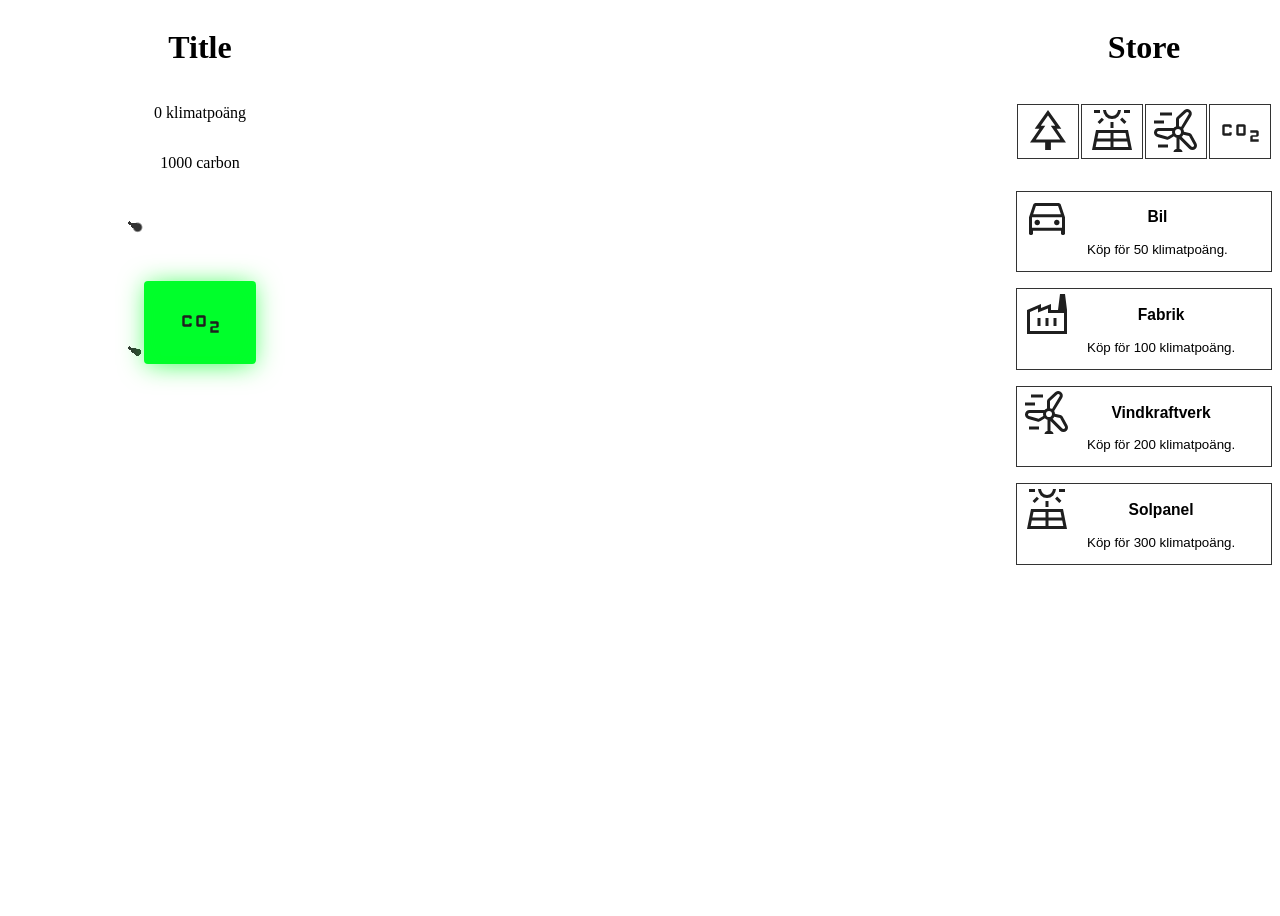
==== index.html @ 0be97409 "✨ update button styles for improved aesthetics; fix spacing in HTML; enhance carbon tracking functio" ====
<!DOCTYPE html>
<html lang="sv">

<head>
  <meta charset="UTF-8">
  <meta http-equiv="X-UA-Compatible" content="IE=edge">
  <meta name="viewport" content="width=device-width, initial-scale=1.0">
  <link rel="stylesheet" href="css/reset.css">
  <link rel="stylesheet" href="css/style.css">
  <title>Clicker exempel</title>
</head>

<body>
  <audio id="swoosh" src="assets/audio/607251__d4xx__swoosh-2.wav"></audio>
  <main class="game-hud">
    <div class="left">
      <h1>Title</h1>
      <p><span id="money-display">0</span> <span id="money-display-name">money</span></p>
      <p><span id="carbon-display">0</span> carbon</p>
      <div class="button-container">
        <div class="particle-button-box an">
          <button id="click-button" class="particle-button">
            <img src="assets/icons/co2_48dp_1F1F1F_FILL0_wght400_GRAD0_opsz48.svg" alt="co2">
          </button>
        </div>
      </div>
    </div>
    <div class="middle">
      <div id="msgbox"></div>
      <ul id="upgrades-display"></ul>
      <div id="achivements"></div>
    </div>
    <div class="right store">
      <h1>Store</h1>
      <ul id="upgrade-list" class="store-upgrades"></ul>
      <ul id="building-list" class="store-buildings"></ul>
    </div>
  </main>
  <script type="module" src="js/clicker.js"></script>
</body>

</html>
---- css/style.css ----
:root {
  --color-light: #f0f0f0;
  --color-dark: #333;
  --color-accent: #e2264d;
}

.game-hud {
  display: grid;
  grid-template-areas: "left middle right";
  grid-template-columns: 30vw 1fr 20vw;
  height: 100vh;
}

.left, .right {
  display: flex;
  flex-direction: column;
  text-align: center;
}

ul {
  padding: 0;
  list-style-type: none;
}

.store button {
  border: 1px solid var(--color-dark);
}

.store li {
  position: relative;
  :hover {
    background-color: var(--color-light);
    .store-tooltip {
      display: block;
    }
  }
}

.store-info {
  min-height: 4rem;
}

.store-upgrades {
  display: flex;
  flex-direction: row;
  justify-content: space-around;
}

.store-buildings {
  display: flex;
  flex-direction: column;
  gap: 1rem;
  button {
    width: 100%;
    display: flex;
    gap: 1rem;
  }
}

.store-tooltip {
  display: none;
  position: absolute;
  right: 75%;
  top: 50%;
  width: 20vw;
  background-color: var(--color-light);
  border: 1px solid var(--color-dark);
  padding: .5rem;
  z-index: 1;
}

.button-container {
  min-height: 30vh;
  display: grid;
  place-items: center;
}

/* knappstilar */
button {
  background-color: transparent;
  border: none;
}

.particle-button, .particle-button-box {
  display: inline-block;
  padding: .5rem 1rem;
  -webkit-appearance: none;
  appearance: none;
  background-color: hsl(130, 100%, 50%);
  color: #fff;
  border-radius: 4px;
  border: none;
  cursor: pointer;
  position: relative;
  transition: transform ease-in 0.1s, box-shadow ease-in 0.25s;
  box-shadow: 0 2px 25px hsla(129, 100%, 50%, 0.5);
}

.box {
  background-color: transparent;
}

.particle-button:focus {
  outline: 0;
}
.particle-button:before, .particle-button:after, .particle-button-box:before, .particle-button-box:after {
  position: absolute;
  content: "";
  display: block;
  width: 140%;
  height: 100%;
  left: -20%;
  z-index: -1000;
  transition: all ease-in-out 0.5s;
  background-repeat: no-repeat;
}
.particle-button:before {
  display: none;
  top: -75%;
  background-image: radial-gradient(circle, hsl(130, 100%, 50%) 20%, transparent 20%), radial-gradient(circle, transparent 20%, hsl(130, 100%, 50%) 20%, transparent 30%), radial-gradient(circle, hsl(130, 100%, 50%) 20%, transparent 20%), radial-gradient(circle, hsl(130, 100%, 50%) 20%, transparent 20%), radial-gradient(circle, transparent 10%, hsl(130, 100%, 50%) 15%, transparent 20%), radial-gradient(circle, hsl(130, 100%, 50%) 20%, transparent 20%), radial-gradient(circle, hsl(130, 100%, 50%) 20%, transparent 20%), radial-gradient(circle, hsl(130, 100%, 50%) 20%, transparent 20%), radial-gradient(circle, hsl(130, 100%, 50%) 20%, transparent 20%);
  background-size: 10% 10%, 20% 20%, 15% 15%, 20% 20%, 18% 18%, 10% 10%, 15% 15%, 10% 10%, 18% 18%;
}
.particle-button:after {
  display: none;
  bottom: -75%;
  background-image: radial-gradient(circle, hsl(130, 100%, 50%) 20%, transparent 20%), radial-gradient(circle, hsl(130, 100%, 50%) 20%, transparent 20%), radial-gradient(circle, transparent 10%, hsl(130, 100%, 50%) 15%, transparent 20%), radial-gradient(circle, hsl(130, 100%, 50%) 20%, transparent 20%), radial-gradient(circle, hsl(130, 100%, 50%) 20%, transparent 20%), radial-gradient(circle, hsl(130, 100%, 50%) 20%, transparent 20%), radial-gradient(circle, #ff0081 20%, transparent 20%);
  background-size: 15% 15%, 20% 20%, 18% 18%, 20% 20%, 15% 15%, 10% 10%, 20% 20%;
}

.particle-button-box:before {
  display: none;
  top: -75%;
  background-image: radial-gradient(circle, #333 20%, transparent 20%), radial-gradient(circle, transparent 20%, #333 20%, transparent 30%), radial-gradient(circle, #333 20%, transparent 20%), radial-gradient(circle, #333 20%, transparent 20%), radial-gradient(circle, transparent 10%, #333 15%, transparent 20%), radial-gradient(circle, #333 20%, transparent 20%), radial-gradient(circle, #333 20%, transparent 20%), radial-gradient(circle, #333 20%, transparent 20%), radial-gradient(circle, #333 20%, transparent 20%);
  background-size: 10% 10%, 20% 20%, 15% 15%, 20% 20%, 18% 18%, 10% 10%, 15% 15%, 10% 10%, 18% 18%;
}
.particle-button-box:after {
  display: none;
  bottom: -75%;
  background-image: radial-gradient(circle, #333 20%, transparent 20%), radial-gradient(circle, #333 20%, transparent 20%), radial-gradient(circle, transparent 10%, #333 15%, transparent 20%), radial-gradient(circle, #333 20%, transparent 20%), radial-gradient(circle, #333 20%, transparent 20%), radial-gradient(circle, #333 20%, transparent 20%), radial-gradient(circle, #333 20%, transparent 20%);
  background-size: 15% 15%, 20% 20%, 18% 18%, 20% 20%, 15% 15%, 10% 10%, 20% 20%;
}


.particle-button:active {
  transform: scale(0.9);
  background-color: hsl(130, 100%, 45%);
  box-shadow: 0 2px 25px rgba(255, 0, 130, 0.2);
}
.particle-button.animate:before {
  display: block;
  animation: topBubbles ease-in-out 0.75s forwards;
}
.particle-button.animate:after {
  display: block;
  animation: bottomBubbles ease-in-out 0.75s forwards;
}

.an:before {
  display: block;
  animation: topBubbles ease-in-out 2s infinite reverse;
}
.an:after {
  display: block;
  animation: bottomBubbles ease-in-out 2s infinite reverse;
}


@keyframes topBubbles {
  0% {
    background-position: 5% 90%, 10% 90%, 10% 90%, 15% 90%, 25% 90%, 25% 90%, 40% 90%, 55% 90%, 70% 90%;
  }
  50% {
    background-position: 0% 80%, 0% 20%, 10% 40%, 20% 0%, 30% 30%, 22% 50%, 50% 50%, 65% 20%, 90% 30%;
  }
  100% {
    background-position: 0% 70%, 0% 10%, 10% 30%, 20% -10%, 30% 20%, 22% 40%, 50% 40%, 65% 10%, 90% 20%;
    background-size: 0% 0%, 0% 0%, 0% 0%, 0% 0%, 0% 0%, 0% 0%;
  }
}
@keyframes bottomBubbles {
  0% {
    background-position: 10% -10%, 30% 10%, 55% -10%, 70% -10%, 85% -10%, 70% -10%, 70% 0%;
  }
  50% {
    background-position: 0% 80%, 20% 80%, 45% 60%, 60% 100%, 75% 70%, 95% 60%, 105% 0%;
  }
  100% {
    background-position: 0% 90%, 20% 90%, 45% 70%, 60% 110%, 75% 80%, 95% 70%, 110% 10%;
    background-size: 0% 0%, 0% 0%, 0% 0%, 0% 0%, 0% 0%, 0% 0%;
  }
}
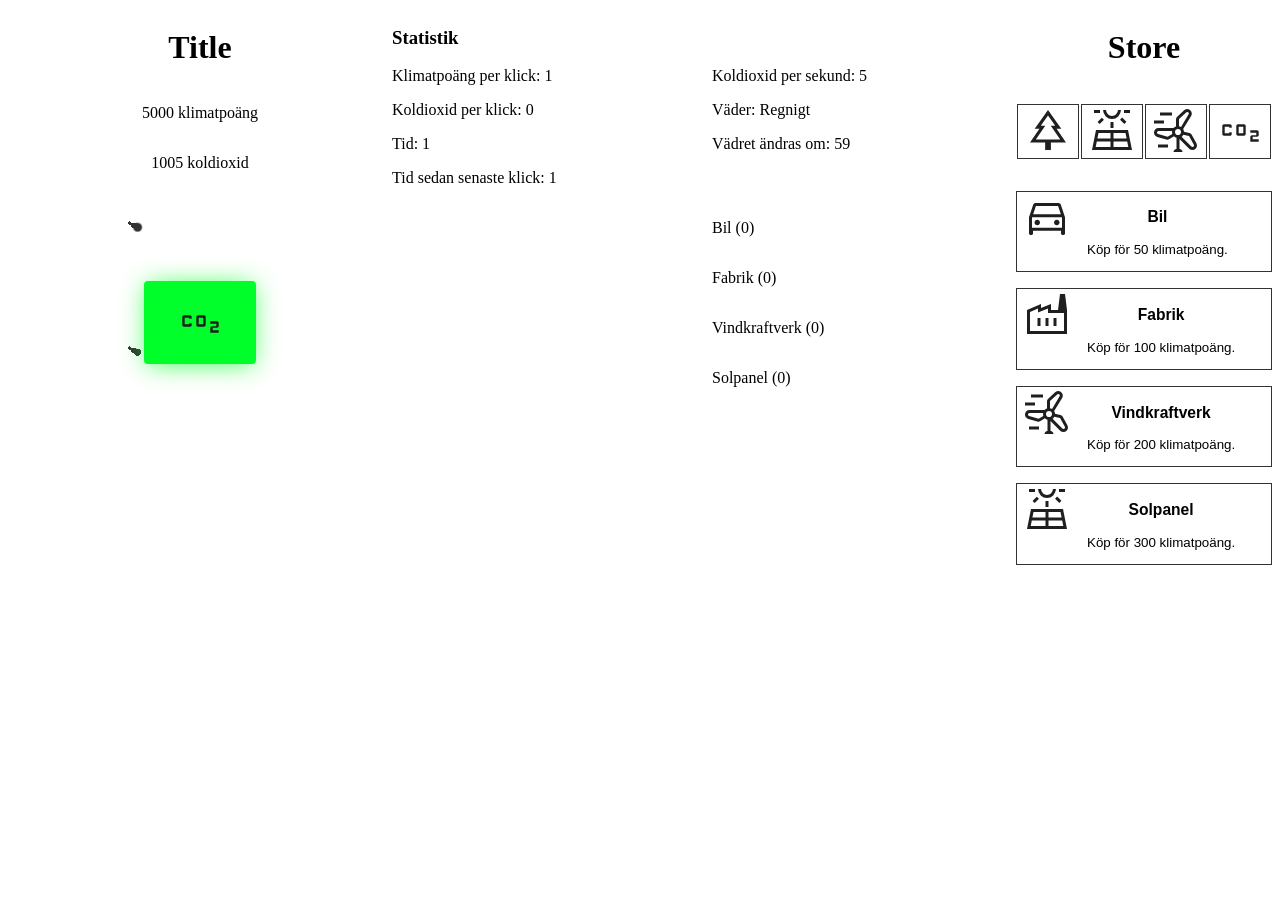
==== commit 2a2b4262: "✨ enhance game statistics display; update HTML structure for stats and upgrades; improve building ma" ====
--- a/index.html
+++ b/index.html
@@ -16,7 +16,7 @@
     <div class="left">
       <h1>Title</h1>
       <p><span id="money-display">0</span> <span id="money-display-name">money</span></p>
-      <p><span id="carbon-display">0</span> carbon</p>
+      <p><span id="carbon-display">0</span> koldioxid</p>
       <div class="button-container">
         <div class="particle-button-box an">
           <button id="click-button" class="particle-button">
@@ -26,8 +26,9 @@
       </div>
     </div>
     <div class="middle">
+      <div id="stats"></div>
+      <ul id="upgrades-display"></ul>
       <div id="msgbox"></div>
-      <ul id="upgrades-display"></ul>
       <div id="achivements"></div>
     </div>
     <div class="right store">
--- a/css/style.css
+++ b/css/style.css
@@ -2,6 +2,8 @@
   --color-light: #f0f0f0;
   --color-dark: #333;
   --color-accent: #e2264d;
+
+  --gutter: 1rem;
 }
 
 .game-hud {
@@ -15,6 +17,40 @@
   display: flex;
   flex-direction: column;
   text-align: center;
+}
+
+.middle {
+  position: relative;
+}
+
+.stats {
+  ul {
+    display: grid;
+    grid-template-columns: 1fr 1fr;
+    gap: var(--gutter);
+  }
+}
+
+.icon-container {
+  position: relative;
+  width: 100%;
+}
+
+.building-icon {
+  position: absolute;
+  width: 24px;
+  height: 24px;
+}
+
+#upgrades-display > li {
+  display: grid;
+  grid-template-columns: 1fr 1fr;
+  gap: var(--gutter);
+}
+
+#msgbox {
+  position: absolute;
+  bottom: 5vh;
 }
 
 ul {
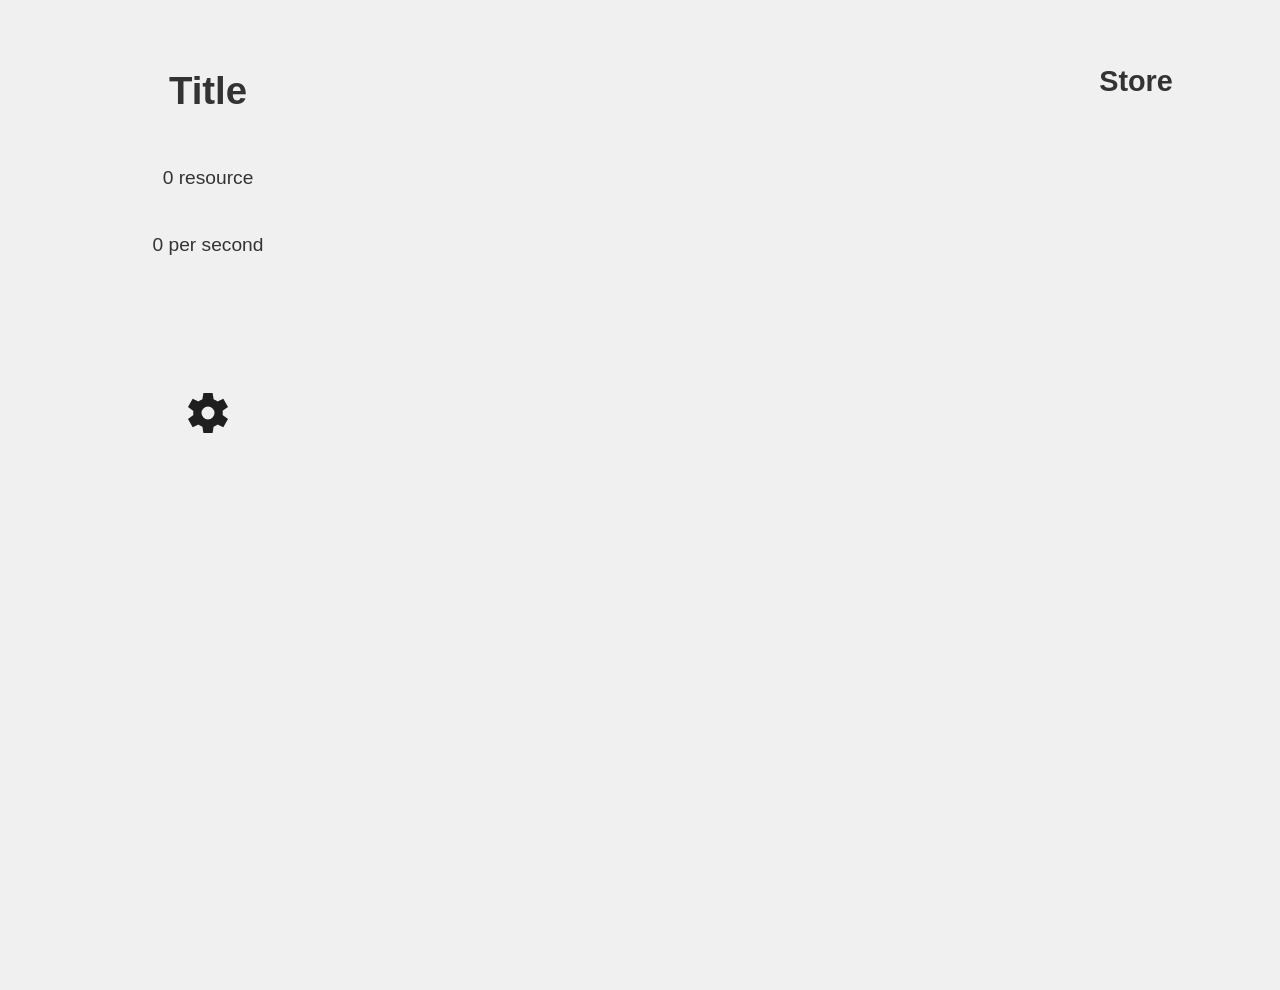
==== commit ce586d88: "✨ refactor HTML structure for game interface; update CSS styles for improved layout and accessibilit" ====
--- a/index.html
+++ b/index.html
@@ -2,42 +2,39 @@
 <html lang="sv">
 
 <head>
-  <meta charset="UTF-8">
-  <meta http-equiv="X-UA-Compatible" content="IE=edge">
-  <meta name="viewport" content="width=device-width, initial-scale=1.0">
-  <link rel="stylesheet" href="css/reset.css">
-  <link rel="stylesheet" href="css/style.css">
-  <title>Clicker exempel</title>
+    <meta charset="UTF-8">
+    <meta http-equiv="X-UA-Compatible" content="IE=edge">
+    <meta name="viewport" content="width=device-width, initial-scale=1.0">
+    <link rel="stylesheet" href="css/reset.css">
+    <link rel="stylesheet" href="css/style.css">
+    <title>Clicker exempel</title>
 </head>
 
 <body>
-  <audio id="swoosh" src="assets/audio/607251__d4xx__swoosh-2.wav"></audio>
-  <main class="game-hud">
-    <div class="left">
-      <h1>Title</h1>
-      <p><span id="money-display">0</span> <span id="money-display-name">money</span></p>
-      <p><span id="carbon-display">0</span> koldioxid</p>
-      <div class="button-container">
-        <div class="particle-button-box an">
-          <button id="click-button" class="particle-button">
-            <img src="assets/icons/co2_48dp_1F1F1F_FILL0_wght400_GRAD0_opsz48.svg" alt="co2">
-          </button>
+    <audio id="swoosh" src="assets/audio/607251__d4xx__swoosh-2.wav"></audio>
+    <main class="game-interface">
+        <div class="left">
+            <h1>Title</h1>
+            <p><span id="resource">0</span> <span id="resource-name">resource</span></p>
+            <p><span id="resource-per-second">0</span> per second</p>
+            <div class="button-container">
+                <button id="game-button" class="game-button">
+                    <img src="/assets/icons/settings_48dp_1F1F1F_FILL1_wght400_GRAD0_opsz48.svg" alt="Settings icon">
+                </button>
+            </div>
         </div>
-      </div>
-    </div>
-    <div class="middle">
-      <div id="stats"></div>
-      <ul id="upgrades-display"></ul>
-      <div id="msgbox"></div>
-      <div id="achivements"></div>
-    </div>
-    <div class="right store">
-      <h1>Store</h1>
-      <ul id="upgrade-list" class="store-upgrades"></ul>
-      <ul id="building-list" class="store-buildings"></ul>
-    </div>
-  </main>
-  <script type="module" src="js/clicker.js"></script>
+        <div class="middle">
+            <div id="stats"></div>
+            <ul id="upgrades-display"></ul>
+        </div>
+        <div class="right store">
+            <h2>Store</h2>
+            <ul id="upgrade-list" class="store-upgrades"></ul>
+            <ul id="building-list" class="store-buildings"></ul>
+        </div>
+    </main>
+    <div id="msgbox"></div>
+    <script type="module" src="js/clicker.js"></script>
 </body>
 
 </html>
--- a/css/style.css
+++ b/css/style.css
@@ -1,227 +1,139 @@
 :root {
-  --color-light: #f0f0f0;
-  --color-dark: #333;
-  --color-accent: #e2264d;
+    --color-light: #f0f0f0;
+    --color-dark: #333;
+    --color-primary: #e2264d;
 
-  --gutter: 1rem;
+    --font-body: sans-serif;
+    --gutter: 1rem;
 }
 
-.game-hud {
-  display: grid;
-  grid-template-areas: "left middle right";
-  grid-template-columns: 30vw 1fr 20vw;
-  height: 100vh;
+body {
+    position: relative;
+    font-family: var(--font-body);
+    font-size: 1.2rem;
+    line-height: 1.5;
+    color: var(--color-dark);
+    background-color: var(--color-light);
+    margin: 0;
 }
 
-.left, .right {
-  display: flex;
-  flex-direction: column;
-  text-align: center;
+ul {
+    padding: 0;
+    list-style-type: none;
 }
 
-.middle {
-  position: relative;
+.game-interface {
+    display: grid;
+    grid-template-areas: "left middle right";
+    grid-template-columns: 30vw 1fr 20vw;
+    height: 100vh;
+
+    padding-top: 4vh;
+    padding-bottom: 6vh;
+    padding-inline: var(--gutter);
 }
 
-.stats {
-  ul {
+.left,
+.right {
+    display: flex;
+    flex-direction: column;
+    text-align: center;
+}
+
+#upgrades-display li {
     display: grid;
     grid-template-columns: 1fr 1fr;
     gap: var(--gutter);
-  }
-}
-
-.icon-container {
-  position: relative;
-  width: 100%;
-}
-
-.building-icon {
-  position: absolute;
-  width: 24px;
-  height: 24px;
-}
-
-#upgrades-display > li {
-  display: grid;
-  grid-template-columns: 1fr 1fr;
-  gap: var(--gutter);
 }
 
 #msgbox {
-  position: absolute;
-  bottom: 5vh;
-}
-
-ul {
-  padding: 0;
-  list-style-type: none;
+    position: absolute;
+    bottom: 5vh;
+    left: 50%;
+    transform: translateX(-50%);
 }
 
 .store button {
-  border: 1px solid var(--color-dark);
+    border: 1px solid var(--color-dark);
 }
 
 .store li {
-  position: relative;
-  :hover {
+    position: relative;
+}
+
+.store li:hover {
     background-color: var(--color-light);
+
     .store-tooltip {
-      display: block;
+        display: block;
     }
-  }
 }
 
 .store-info {
-  min-height: 4rem;
+    min-height: 4rem;
 }
 
 .store-upgrades {
-  display: flex;
-  flex-direction: row;
-  justify-content: space-around;
+    display: flex;
+    flex-direction: row;
+    justify-content: space-around;
 }
 
 .store-buildings {
-  display: flex;
-  flex-direction: column;
-  gap: 1rem;
-  button {
+    display: flex;
+    flex-direction: column;
+    gap: 1rem;
+}
+
+.store-buildings button {
     width: 100%;
     display: flex;
     gap: 1rem;
-  }
 }
 
 .store-tooltip {
-  display: none;
-  position: absolute;
-  right: 75%;
-  top: 50%;
-  width: 20vw;
-  background-color: var(--color-light);
-  border: 1px solid var(--color-dark);
-  padding: .5rem;
-  z-index: 1;
+    display: none;
+    position: absolute;
+    right: 75%;
+    top: 50%;
+    width: 20vw;
+    background-color: var(--color-light);
+    border: 1px solid var(--color-dark);
+    padding: .5rem;
+    z-index: 1;
 }
 
 .button-container {
-  min-height: 30vh;
-  display: grid;
-  place-items: center;
+    min-height: 30vh;
+    display: grid;
+    place-items: center;
 }
 
 /* knappstilar */
-button {
-  background-color: transparent;
-  border: none;
+.game-button {
+    background-color: transparent;
+    border: 2px solid transparent;
+    padding: 1rem;
 }
 
-.particle-button, .particle-button-box {
-  display: inline-block;
-  padding: .5rem 1rem;
-  -webkit-appearance: none;
-  appearance: none;
-  background-color: hsl(130, 100%, 50%);
-  color: #fff;
-  border-radius: 4px;
-  border: none;
-  cursor: pointer;
-  position: relative;
-  transition: transform ease-in 0.1s, box-shadow ease-in 0.25s;
-  box-shadow: 0 2px 25px hsla(129, 100%, 50%, 0.5);
+.game-button:focus {
+    outline: none;
 }
 
-.box {
-  background-color: transparent;
+.game-button:hover {
+    border: 2px solid var(--color-dark);
+    color: var(--color-light);
 }
 
-.particle-button:focus {
-  outline: 0;
-}
-.particle-button:before, .particle-button:after, .particle-button-box:before, .particle-button-box:after {
-  position: absolute;
-  content: "";
-  display: block;
-  width: 140%;
-  height: 100%;
-  left: -20%;
-  z-index: -1000;
-  transition: all ease-in-out 0.5s;
-  background-repeat: no-repeat;
-}
-.particle-button:before {
-  display: none;
-  top: -75%;
-  background-image: radial-gradient(circle, hsl(130, 100%, 50%) 20%, transparent 20%), radial-gradient(circle, transparent 20%, hsl(130, 100%, 50%) 20%, transparent 30%), radial-gradient(circle, hsl(130, 100%, 50%) 20%, transparent 20%), radial-gradient(circle, hsl(130, 100%, 50%) 20%, transparent 20%), radial-gradient(circle, transparent 10%, hsl(130, 100%, 50%) 15%, transparent 20%), radial-gradient(circle, hsl(130, 100%, 50%) 20%, transparent 20%), radial-gradient(circle, hsl(130, 100%, 50%) 20%, transparent 20%), radial-gradient(circle, hsl(130, 100%, 50%) 20%, transparent 20%), radial-gradient(circle, hsl(130, 100%, 50%) 20%, transparent 20%);
-  background-size: 10% 10%, 20% 20%, 15% 15%, 20% 20%, 18% 18%, 10% 10%, 15% 15%, 10% 10%, 18% 18%;
-}
-.particle-button:after {
-  display: none;
-  bottom: -75%;
-  background-image: radial-gradient(circle, hsl(130, 100%, 50%) 20%, transparent 20%), radial-gradient(circle, hsl(130, 100%, 50%) 20%, transparent 20%), radial-gradient(circle, transparent 10%, hsl(130, 100%, 50%) 15%, transparent 20%), radial-gradient(circle, hsl(130, 100%, 50%) 20%, transparent 20%), radial-gradient(circle, hsl(130, 100%, 50%) 20%, transparent 20%), radial-gradient(circle, hsl(130, 100%, 50%) 20%, transparent 20%), radial-gradient(circle, #ff0081 20%, transparent 20%);
-  background-size: 15% 15%, 20% 20%, 18% 18%, 20% 20%, 15% 15%, 10% 10%, 20% 20%;
+.game-button:active > img{
+    animation: rotate 500ms linear infinite;
 }
 
-.particle-button-box:before {
-  display: none;
-  top: -75%;
-  background-image: radial-gradient(circle, #333 20%, transparent 20%), radial-gradient(circle, transparent 20%, #333 20%, transparent 30%), radial-gradient(circle, #333 20%, transparent 20%), radial-gradient(circle, #333 20%, transparent 20%), radial-gradient(circle, transparent 10%, #333 15%, transparent 20%), radial-gradient(circle, #333 20%, transparent 20%), radial-gradient(circle, #333 20%, transparent 20%), radial-gradient(circle, #333 20%, transparent 20%), radial-gradient(circle, #333 20%, transparent 20%);
-  background-size: 10% 10%, 20% 20%, 15% 15%, 20% 20%, 18% 18%, 10% 10%, 15% 15%, 10% 10%, 18% 18%;
-}
-.particle-button-box:after {
-  display: none;
-  bottom: -75%;
-  background-image: radial-gradient(circle, #333 20%, transparent 20%), radial-gradient(circle, #333 20%, transparent 20%), radial-gradient(circle, transparent 10%, #333 15%, transparent 20%), radial-gradient(circle, #333 20%, transparent 20%), radial-gradient(circle, #333 20%, transparent 20%), radial-gradient(circle, #333 20%, transparent 20%), radial-gradient(circle, #333 20%, transparent 20%);
-  background-size: 15% 15%, 20% 20%, 18% 18%, 20% 20%, 15% 15%, 10% 10%, 20% 20%;
-}
-
-
-.particle-button:active {
-  transform: scale(0.9);
-  background-color: hsl(130, 100%, 45%);
-  box-shadow: 0 2px 25px rgba(255, 0, 130, 0.2);
-}
-.particle-button.animate:before {
-  display: block;
-  animation: topBubbles ease-in-out 0.75s forwards;
-}
-.particle-button.animate:after {
-  display: block;
-  animation: bottomBubbles ease-in-out 0.75s forwards;
-}
-
-.an:before {
-  display: block;
-  animation: topBubbles ease-in-out 2s infinite reverse;
-}
-.an:after {
-  display: block;
-  animation: bottomBubbles ease-in-out 2s infinite reverse;
-}
-
-
-@keyframes topBubbles {
-  0% {
-    background-position: 5% 90%, 10% 90%, 10% 90%, 15% 90%, 25% 90%, 25% 90%, 40% 90%, 55% 90%, 70% 90%;
-  }
-  50% {
-    background-position: 0% 80%, 0% 20%, 10% 40%, 20% 0%, 30% 30%, 22% 50%, 50% 50%, 65% 20%, 90% 30%;
-  }
-  100% {
-    background-position: 0% 70%, 0% 10%, 10% 30%, 20% -10%, 30% 20%, 22% 40%, 50% 40%, 65% 10%, 90% 20%;
-    background-size: 0% 0%, 0% 0%, 0% 0%, 0% 0%, 0% 0%, 0% 0%;
-  }
-}
-@keyframes bottomBubbles {
-  0% {
-    background-position: 10% -10%, 30% 10%, 55% -10%, 70% -10%, 85% -10%, 70% -10%, 70% 0%;
-  }
-  50% {
-    background-position: 0% 80%, 20% 80%, 45% 60%, 60% 100%, 75% 70%, 95% 60%, 105% 0%;
-  }
-  100% {
-    background-position: 0% 90%, 20% 90%, 45% 70%, 60% 110%, 75% 80%, 95% 70%, 110% 10%;
-    background-size: 0% 0%, 0% 0%, 0% 0%, 0% 0%, 0% 0%, 0% 0%;
-  }
+@keyframes rotate {
+    0% {
+        transform: rotate(0deg);
+    }
+    100% {
+        transform: rotate(360deg);
+    }
 }
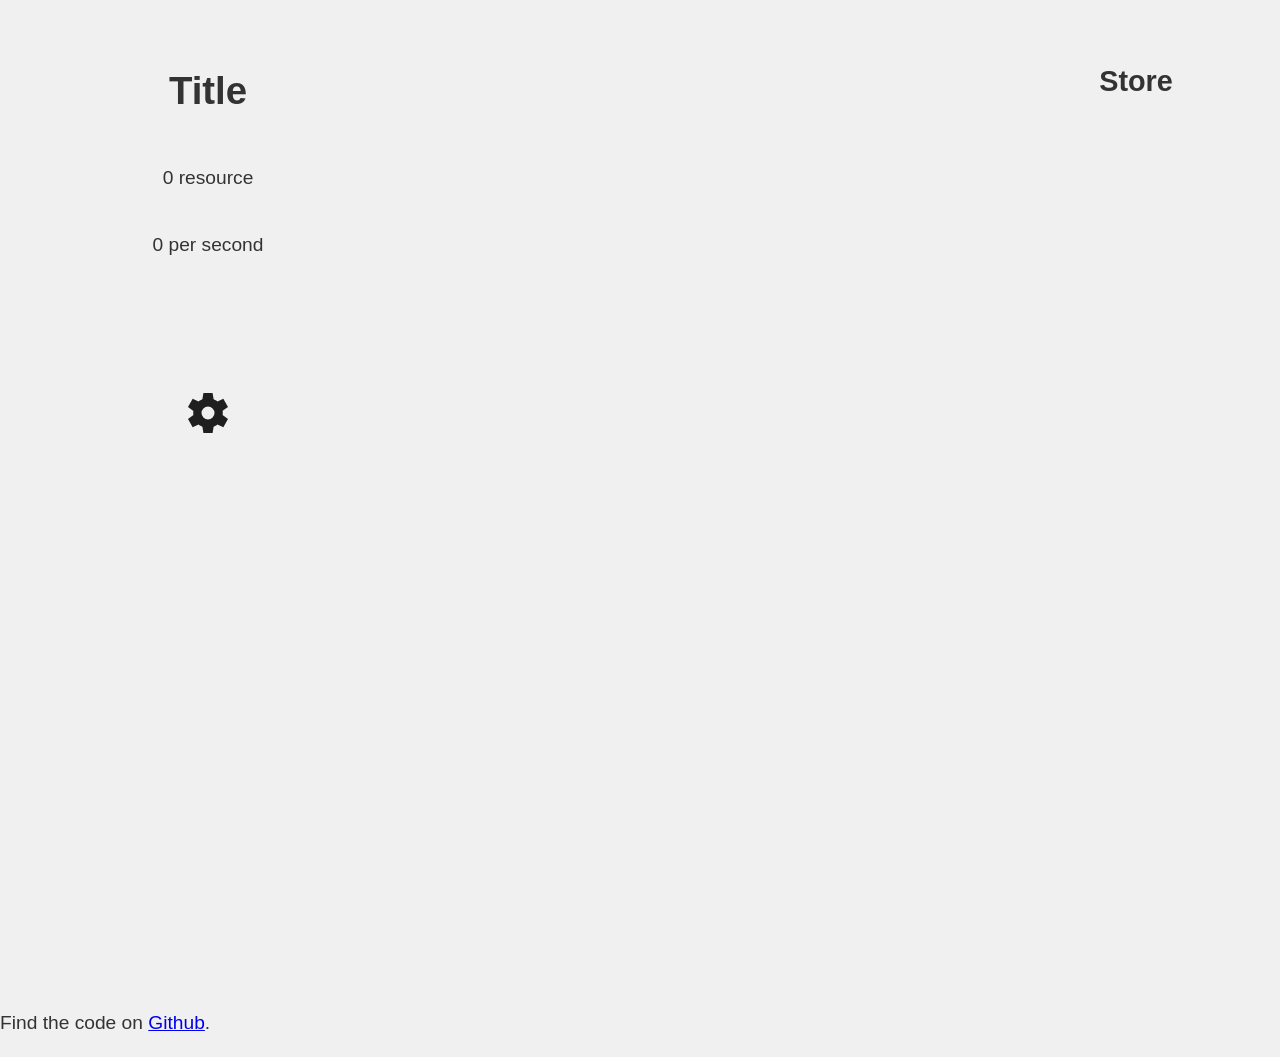
==== commit c9a6a57e: "✨ update color variables for message box styles; adjust upgrades display ID in HTML; enhance footer " ====
--- a/index.html
+++ b/index.html
@@ -25,7 +25,7 @@
         </div>
         <div class="middle">
             <div id="stats"></div>
-            <ul id="upgrades-display"></ul>
+            <ul id="upgrades"></ul>
         </div>
         <div class="right store">
             <h2>Store</h2>
@@ -33,6 +33,9 @@
             <ul id="building-list" class="store-buildings"></ul>
         </div>
     </main>
+    <footer>
+        <p>Find the code on <a href="https://github.com/jensadev/wu1-clicker">Github</a>.</p>
+    </footer>
     <div id="msgbox"></div>
     <script type="module" src="js/clicker.js"></script>
 </body>
--- a/css/style.css
+++ b/css/style.css
@@ -2,6 +2,10 @@
     --color-light: #f0f0f0;
     --color-dark: #333;
     --color-primary: #e2264d;
+    --color-success: #4caf50;
+    --color-error: #f44336;
+    --color-warning: #ff9800;
+    --color-info: #2196f3;
 
     --font-body: sans-serif;
     --gutter: 1rem;
@@ -51,6 +55,25 @@
     bottom: 5vh;
     left: 50%;
     transform: translateX(-50%);
+}
+
+#msgbox p {
+    margin-bottom: var(--gutter);
+    padding: 0.8em;
+    border: 1px solid var(--color-dark);
+}
+
+.success {
+    background-color: var(--color-success);
+}
+.error {
+    background-color: var(--color-error);
+}
+.warning {
+    background-color: var(--color-warning);
+}
+.info {
+    background-color: var(--color-info);
 }
 
 .store button {
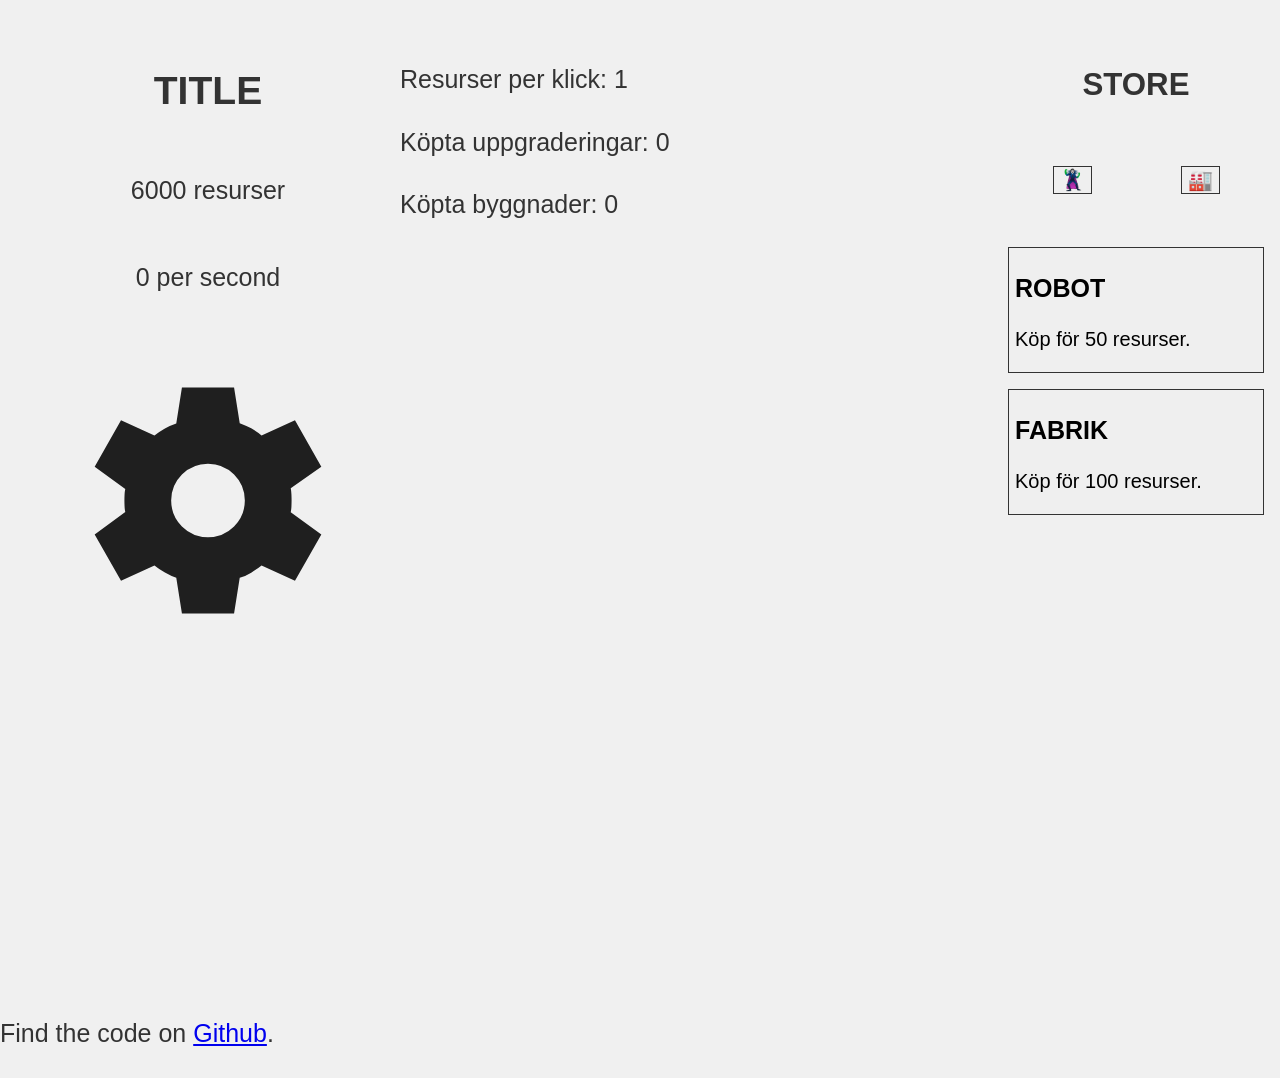
==== commit e4eb7359: "✨ enhance responsive typography and layout; update resource initialization and improve stats display" ====
--- a/index.html
+++ b/index.html
@@ -13,7 +13,7 @@
 <body>
     <audio id="swoosh" src="assets/audio/607251__d4xx__swoosh-2.wav"></audio>
     <main class="game-interface">
-        <div class="left">
+        <div class="left flow">
             <h1>Title</h1>
             <p><span id="resource">0</span> <span id="resource-name">resource</span></p>
             <p><span id="resource-per-second">0</span> per second</p>
@@ -23,11 +23,11 @@
                 </button>
             </div>
         </div>
-        <div class="middle">
+        <div class="middle flow">
             <div id="stats"></div>
             <ul id="upgrades"></ul>
         </div>
-        <div class="right store">
+        <div class="right store flow">
             <h2>Store</h2>
             <ul id="upgrade-list" class="store-upgrades"></ul>
             <ul id="building-list" class="store-buildings"></ul>
--- a/css/style.css
+++ b/css/style.css
@@ -9,12 +9,22 @@
 
     --font-body: sans-serif;
     --gutter: 1rem;
+
+    /* @link https://utopia.fyi/type/calculator?c=320,18,1.2,1240,20,1.25,5,2,&s=0.75|0.5|0.25,1.5|2|3|4|6,s-l&g=s,l,xl,12 */
+    --step--2: clamp(0.7813rem, 0.7747rem + 0.0326vw, 0.8rem);
+    --step--1: clamp(0.9375rem, 0.9158rem + 0.1087vw, 1rem);
+    --step-0: clamp(1.125rem, 1.0815rem + 0.2174vw, 1.25rem);
+    --step-1: clamp(1.35rem, 1.2761rem + 0.3696vw, 1.5625rem);
+    --step-2: clamp(1.62rem, 1.5041rem + 0.5793vw, 1.9531rem);
+    --step-3: clamp(1.944rem, 1.771rem + 0.8651vw, 2.4414rem);
+    --step-4: clamp(2.3328rem, 2.0827rem + 1.2504vw, 3.0518rem);
+    --step-5: clamp(2.7994rem, 2.4462rem + 1.7658vw, 3.8147rem);
 }
 
 body {
     position: relative;
     font-family: var(--font-body);
-    font-size: 1.2rem;
+    font-size: var(--step-1);
     line-height: 1.5;
     color: var(--color-dark);
     background-color: var(--color-light);
@@ -24,6 +34,27 @@
 ul {
     padding: 0;
     list-style-type: none;
+}
+
+h1, h2, h3 {
+    font-weight: 800;
+    text-transform: uppercase;
+}
+
+h1 {
+    font-size: var(--step-3);
+}
+
+h2 {
+    font-size: var(--step-2);
+}
+
+h3 {
+    font-size: var(--step-1);
+}
+
+.flow > * + * {
+    margin-top: var(--flow-space, 1em);
 }
 
 .game-interface {
@@ -66,17 +97,21 @@
 .success {
     background-color: var(--color-success);
 }
+
 .error {
     background-color: var(--color-error);
 }
+
 .warning {
     background-color: var(--color-warning);
 }
+
 .info {
     background-color: var(--color-info);
 }
 
 .store button {
+    font-size: var(--step-0);
     border: 1px solid var(--color-dark);
 }
 
@@ -86,10 +121,10 @@
 
 .store li:hover {
     background-color: var(--color-light);
-
-    .store-tooltip {
-        display: block;
-    }
+}
+
+.store li:hover .store-tooltip {
+    display: block;
 }
 
 .store-info {
@@ -110,8 +145,7 @@
 
 .store-buildings button {
     width: 100%;
-    display: flex;
-    gap: 1rem;
+    text-align: left;
 }
 
 .store-tooltip {
@@ -124,6 +158,7 @@
     border: 1px solid var(--color-dark);
     padding: .5rem;
     z-index: 1;
+    font-size: var(--step--1);
 }
 
 .button-container {
@@ -137,6 +172,13 @@
     background-color: transparent;
     border: 2px solid transparent;
     padding: 1rem;
+    width: 80%;
+    display: grid;
+    place-items: center;
+}
+
+.game-button img {
+    width: 100%;
 }
 
 .game-button:focus {
@@ -148,7 +190,7 @@
     color: var(--color-light);
 }
 
-.game-button:active > img{
+.game-button:active>img {
     animation: rotate 500ms linear infinite;
 }
 
@@ -156,6 +198,7 @@
     0% {
         transform: rotate(0deg);
     }
+
     100% {
         transform: rotate(360deg);
     }
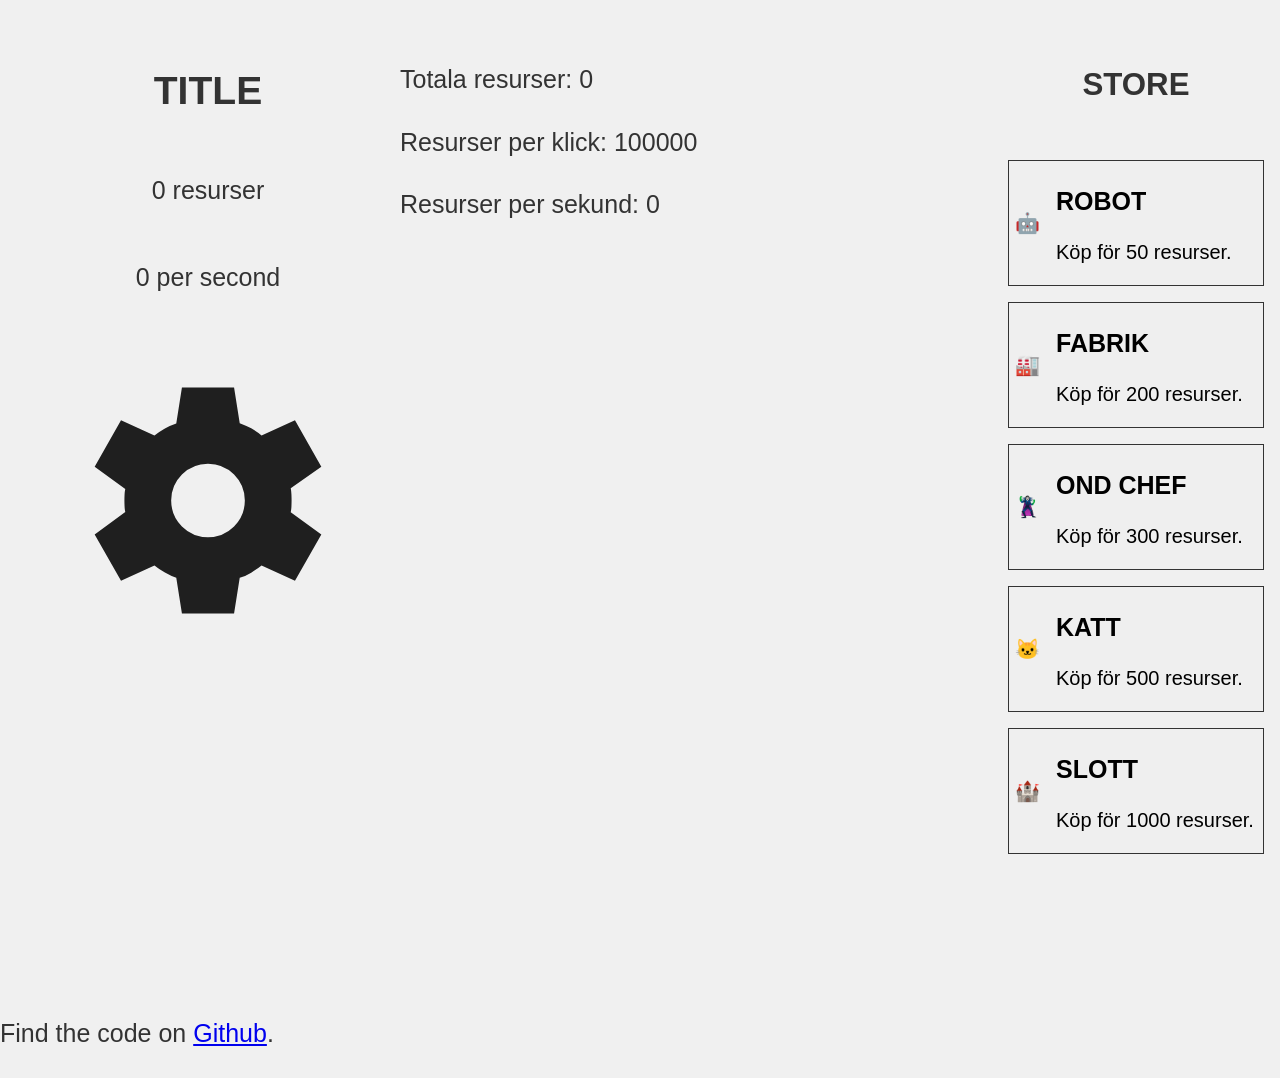
==== commit 01c15888: "✨ refactor store structure; update building definitions and remove upgrades; enhance stats display a" ====
--- a/index.html
+++ b/index.html
@@ -24,19 +24,44 @@
             </div>
         </div>
         <div class="middle flow">
-            <div id="stats"></div>
-            <ul id="upgrades"></ul>
+            <div id="stats">
+                <ul class="stats-list">
+                </ul>
+                <template id="stats-item-template">
+                    <li class="stats-item">
+                        <p class="stats-value"></p>
+                    </li>
+                </template>
+            </div>
         </div>
         <div class="right store flow">
             <h2>Store</h2>
-            <ul id="upgrade-list" class="store-upgrades"></ul>
             <ul id="building-list" class="store-buildings"></ul>
+            <template id="store-item-template">
+                <li class="store-item">
+                    <button class="store-button">
+                        <div class="icon"></div>
+                        <div class="details">
+                            <h3 class="title"></h3>
+                            <p class="cost"></p>
+                        </div>
+                    </button>
+                    <div class="tooltip">
+                        <p class="lore"></p>
+                        <p class="description"></p>
+                    </div>
+                </li>
+            </template>
         </div>
     </main>
     <footer>
         <p>Find the code on <a href="https://github.com/jensadev/wu1-clicker">Github</a>.</p>
     </footer>
-    <div id="msgbox"></div>
+    <div id="msgbox">
+        <template id="message-template">
+            <p class="message"></p>
+        </template>
+    </div>
     <script type="module" src="js/clicker.js"></script>
 </body>
 
--- a/css/style.css
+++ b/css/style.css
@@ -110,20 +110,23 @@
     background-color: var(--color-info);
 }
 
-.store button {
+.store-button {
     font-size: var(--step-0);
     border: 1px solid var(--color-dark);
-}
-
-.store li {
+    display: flex;
+    gap: var(--gutter);
+    align-items: center;
+}
+
+.store-item {
     position: relative;
 }
 
-.store li:hover {
+.store-item:hover {
     background-color: var(--color-light);
 }
 
-.store li:hover .store-tooltip {
+.store-item:hover > .tooltip {
     display: block;
 }
 
@@ -148,7 +151,7 @@
     text-align: left;
 }
 
-.store-tooltip {
+.tooltip {
     display: none;
     position: absolute;
     right: 75%;
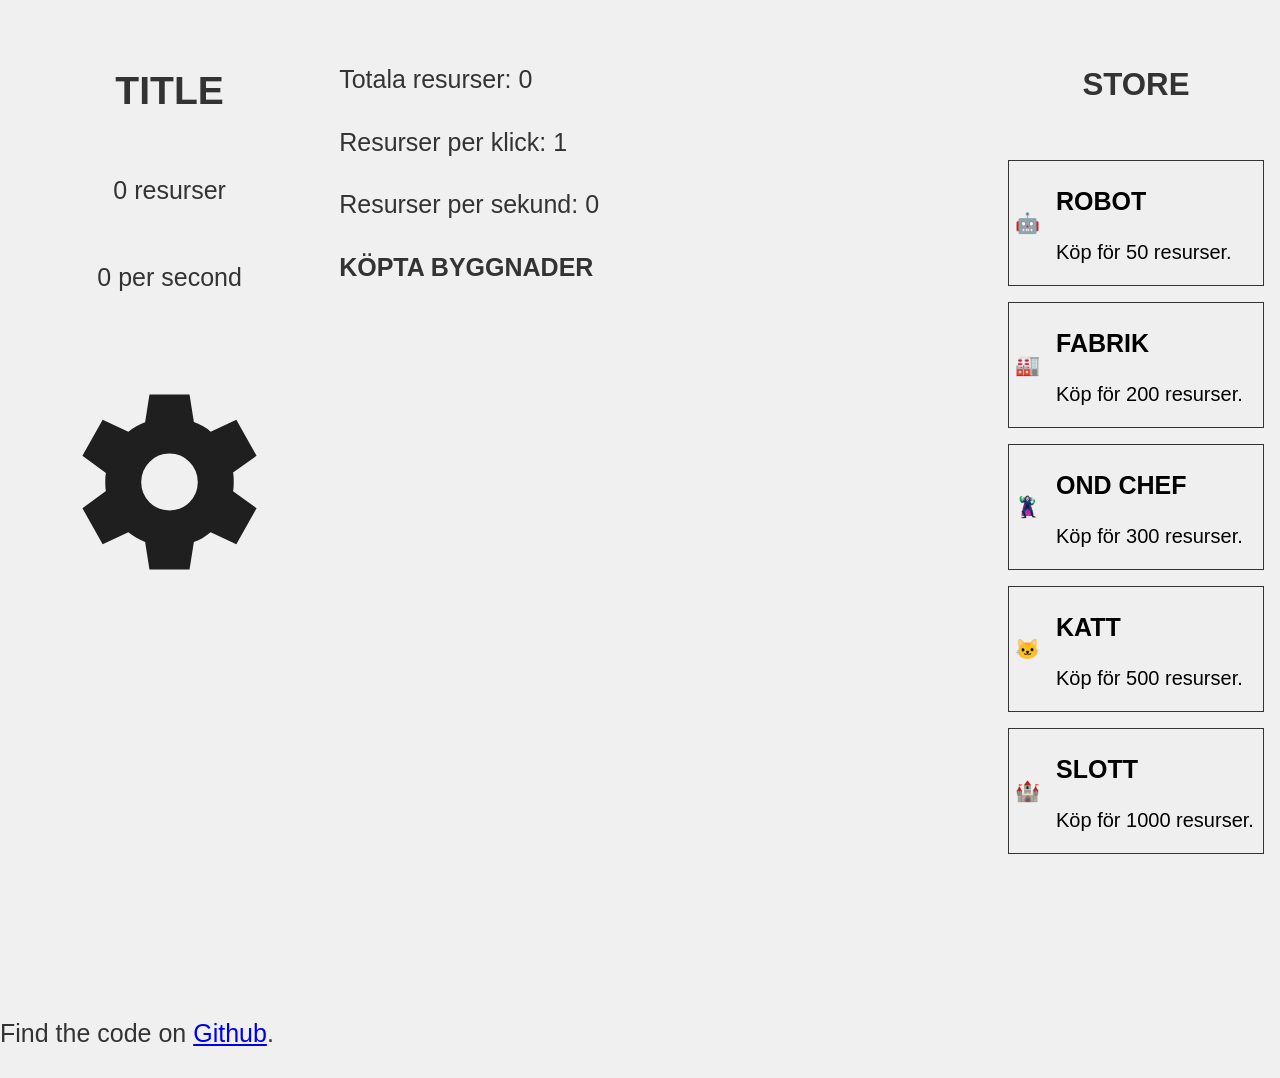
==== commit cff65f6d: "✨ enhance layout and styling; update store item structure and tooltip functionality; improve message" ====
--- a/index.html
+++ b/index.html
@@ -33,22 +33,31 @@
                     </li>
                 </template>
             </div>
+            <div id="purchased-buildings">
+                <h3>Köpta Byggnader</h3>
+                <ul class="building-list"></ul>
+                <template id="building-item-template">
+                    <li class="building-item">
+                        <span class="icon"></span>
+                    </li>
+                </template>
+            </div>
         </div>
         <div class="right store flow">
             <h2>Store</h2>
             <ul id="building-list" class="store-buildings"></ul>
             <template id="store-item-template">
                 <li class="store-item">
-                    <button class="store-button">
-                        <div class="icon"></div>
-                        <div class="details">
-                            <h3 class="title"></h3>
-                            <p class="cost"></p>
+                    <button class="store-item-button">
+                        <div class="store-item-icon"></div>
+                        <div class="store-item-details">
+                            <h3 class="store-item-title"></h3>
+                            <p class="store-item-cost"></p>
                         </div>
                     </button>
-                    <div class="tooltip">
-                        <p class="lore"></p>
-                        <p class="description"></p>
+                    <div class="store-tooltip">
+                        <p class="store-tooltip-lore"></p>
+                        <p class="store-tooltip-description"></p>
                     </div>
                 </li>
             </template>
@@ -57,9 +66,12 @@
     <footer>
         <p>Find the code on <a href="https://github.com/jensadev/wu1-clicker">Github</a>.</p>
     </footer>
-    <div id="msgbox">
+    <div id="message-container">
         <template id="message-template">
-            <p class="message"></p>
+            <div class="message">
+                <p class="message-icon"></p>
+                <p class="message-text"></p>
+            </div>
         </template>
     </div>
     <script type="module" src="js/clicker.js"></script>
--- a/css/style.css
+++ b/css/style.css
@@ -23,16 +23,19 @@
 
 body {
     position: relative;
+    margin: 0;
+
     font-family: var(--font-body);
     font-size: var(--step-1);
     line-height: 1.5;
+
     color: var(--color-dark);
     background-color: var(--color-light);
-    margin: 0;
 }
 
 ul {
     padding: 0;
+
     list-style-type: none;
 }
 
@@ -53,16 +56,13 @@
     font-size: var(--step-1);
 }
 
-.flow > * + * {
-    margin-top: var(--flow-space, 1em);
-}
-
+/* Layout */
 .game-interface {
     display: grid;
     grid-template-areas: "left middle right";
-    grid-template-columns: 30vw 1fr 20vw;
+    grid-template-columns: 24vw 1fr 20vw;
+    gap: var(--gutter);
     height: 100vh;
-
     padding-top: 4vh;
     padding-bottom: 6vh;
     padding-inline: var(--gutter);
@@ -72,25 +72,25 @@
 .right {
     display: flex;
     flex-direction: column;
+
     text-align: center;
 }
 
-#upgrades-display li {
-    display: grid;
-    grid-template-columns: 1fr 1fr;
-    gap: var(--gutter);
-}
-
-#msgbox {
+#message-container {
     position: absolute;
     bottom: 5vh;
     left: 50%;
     transform: translateX(-50%);
-}
-
-#msgbox p {
+    max-height: 50vh;
+    overflow: hidden;
+}
+
+.message {
+    display: flex;
+    gap: var(--gutter);
     margin-bottom: var(--gutter);
     padding: 0.8em;
+
     border: 1px solid var(--color-dark);
 }
 
@@ -110,14 +110,6 @@
     background-color: var(--color-info);
 }
 
-.store-button {
-    font-size: var(--step-0);
-    border: 1px solid var(--color-dark);
-    display: flex;
-    gap: var(--gutter);
-    align-items: center;
-}
-
 .store-item {
     position: relative;
 }
@@ -126,18 +118,18 @@
     background-color: var(--color-light);
 }
 
-.store-item:hover > .tooltip {
+.store-item:hover > .store-tooltip {
     display: block;
 }
 
-.store-info {
-    min-height: 4rem;
-}
-
-.store-upgrades {
-    display: flex;
-    flex-direction: row;
-    justify-content: space-around;
+.store-item-button {
+    display: flex;
+    align-items: center;
+    gap: var(--gutter);
+
+    font-size: var(--step-0);
+
+    border: 1px solid var(--color-dark);
 }
 
 .store-buildings {
@@ -146,38 +138,46 @@
     gap: 1rem;
 }
 
-.store-buildings button {
+.store-item-button {
     width: 100%;
+
     text-align: left;
 }
 
-.tooltip {
+.store-tooltip {
     display: none;
     position: absolute;
     right: 75%;
     top: 50%;
+    z-index: 1;
     width: 20vw;
+    padding: 0.5rem;
+
+    font-size: var(--step--1);
+
     background-color: var(--color-light);
     border: 1px solid var(--color-dark);
-    padding: .5rem;
-    z-index: 1;
-    font-size: var(--step--1);
+}
+
+.flow > * + * {
+    margin-top: var(--flow-space, 1em);
 }
 
 .button-container {
-    min-height: 30vh;
     display: grid;
     place-items: center;
+    min-height: 30vh;
 }
 
 /* knappstilar */
 .game-button {
+    display: grid;
+    place-items: center;
+    width: 80%;
+    padding: 1rem;
+
     background-color: transparent;
     border: 2px solid transparent;
-    padding: 1rem;
-    width: 80%;
-    display: grid;
-    place-items: center;
 }
 
 .game-button img {
@@ -189,8 +189,8 @@
 }
 
 .game-button:hover {
+    color: var(--color-light);
     border: 2px solid var(--color-dark);
-    color: var(--color-light);
 }
 
 .game-button:active>img {
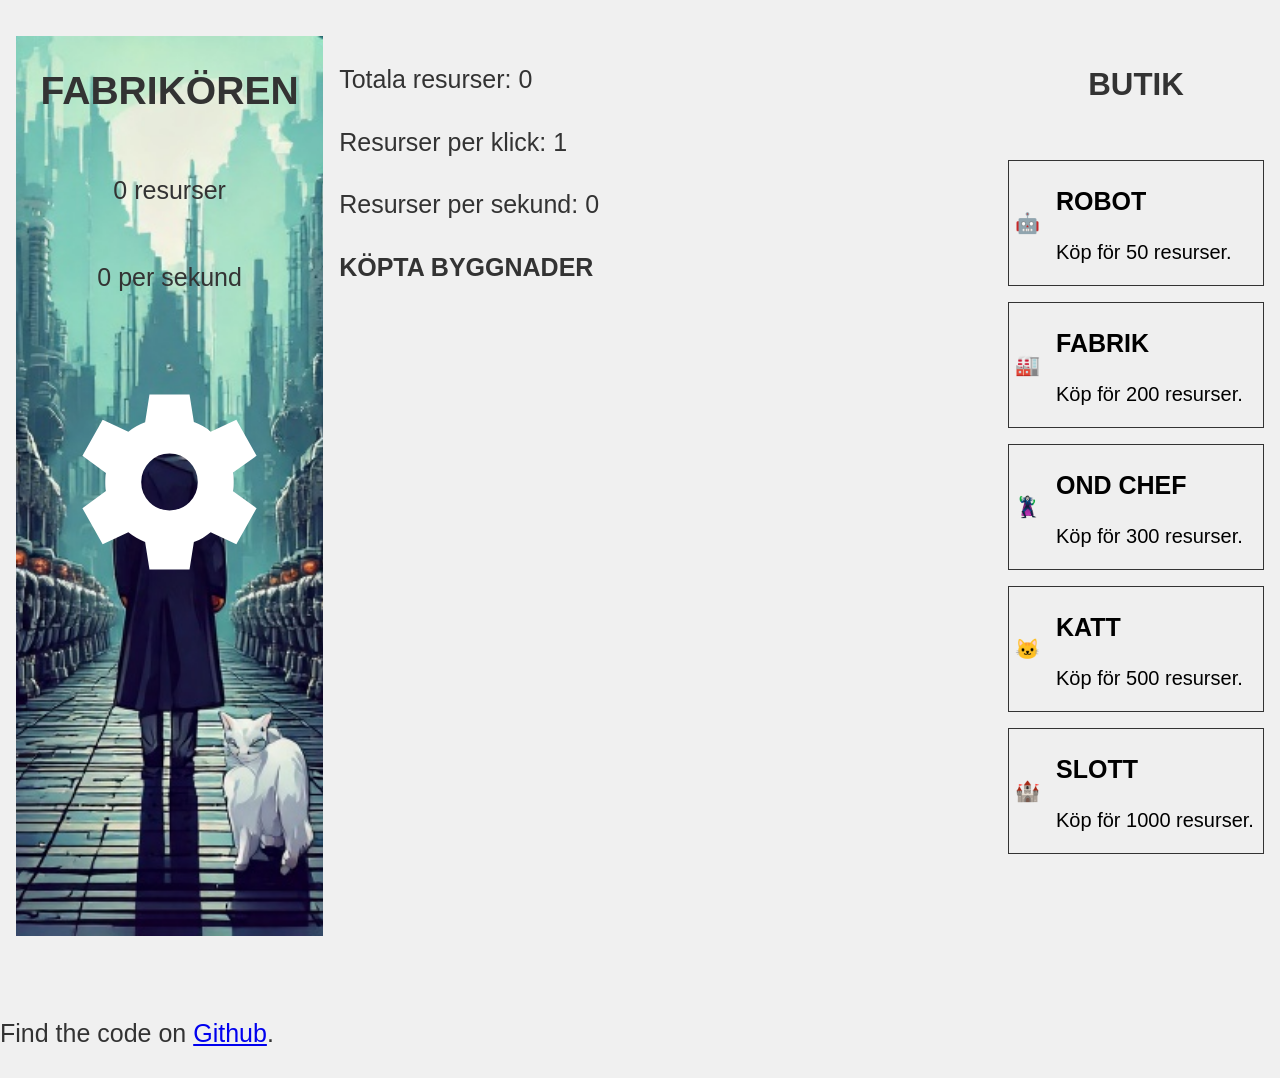
==== commit 7312897e: "Refactor code structure for improved readability and maintainability" ====
--- a/index.html
+++ b/index.html
@@ -7,19 +7,19 @@
     <meta name="viewport" content="width=device-width, initial-scale=1.0">
     <link rel="stylesheet" href="css/reset.css">
     <link rel="stylesheet" href="css/style.css">
-    <title>Clicker exempel</title>
+    <title>Fabrikören clicker</title>
 </head>
 
 <body>
     <audio id="swoosh" src="assets/audio/607251__d4xx__swoosh-2.wav"></audio>
     <main class="game-interface">
         <div class="left flow">
-            <h1>Title</h1>
+            <h1>Fabrikören</h1>
             <p><span id="resource">0</span> <span id="resource-name">resource</span></p>
-            <p><span id="resource-per-second">0</span> per second</p>
+            <p><span id="resource-per-second">0</span> per sekund</p>
             <div class="button-container">
                 <button id="game-button" class="game-button">
-                    <img src="/assets/icons/settings_48dp_1F1F1F_FILL1_wght400_GRAD0_opsz48.svg" alt="Settings icon">
+                    <img src="/assets/icons/settings_48dp_FFFFFF_FILL1_wght400_GRAD0_opsz48.svg" alt="Settings icon">
                 </button>
             </div>
         </div>
@@ -44,7 +44,7 @@
             </div>
         </div>
         <div class="right store flow">
-            <h2>Store</h2>
+            <h2>Butik</h2>
             <ul id="building-list" class="store-buildings"></ul>
             <template id="store-item-template">
                 <li class="store-item">
--- a/css/style.css
+++ b/css/style.css
@@ -76,6 +76,13 @@
     text-align: center;
 }
 
+.left {
+    background-image: url(../assets/images/left-bg.jpg);
+    background-size: cover;
+    background-position: center;
+    background-repeat: no-repeat;
+}
+
 #message-container {
     position: absolute;
     bottom: 5vh;
@@ -190,7 +197,7 @@
 
 .game-button:hover {
     color: var(--color-light);
-    border: 2px solid var(--color-dark);
+    border: 2px solid var(--color-light);
 }
 
 .game-button:active>img {
